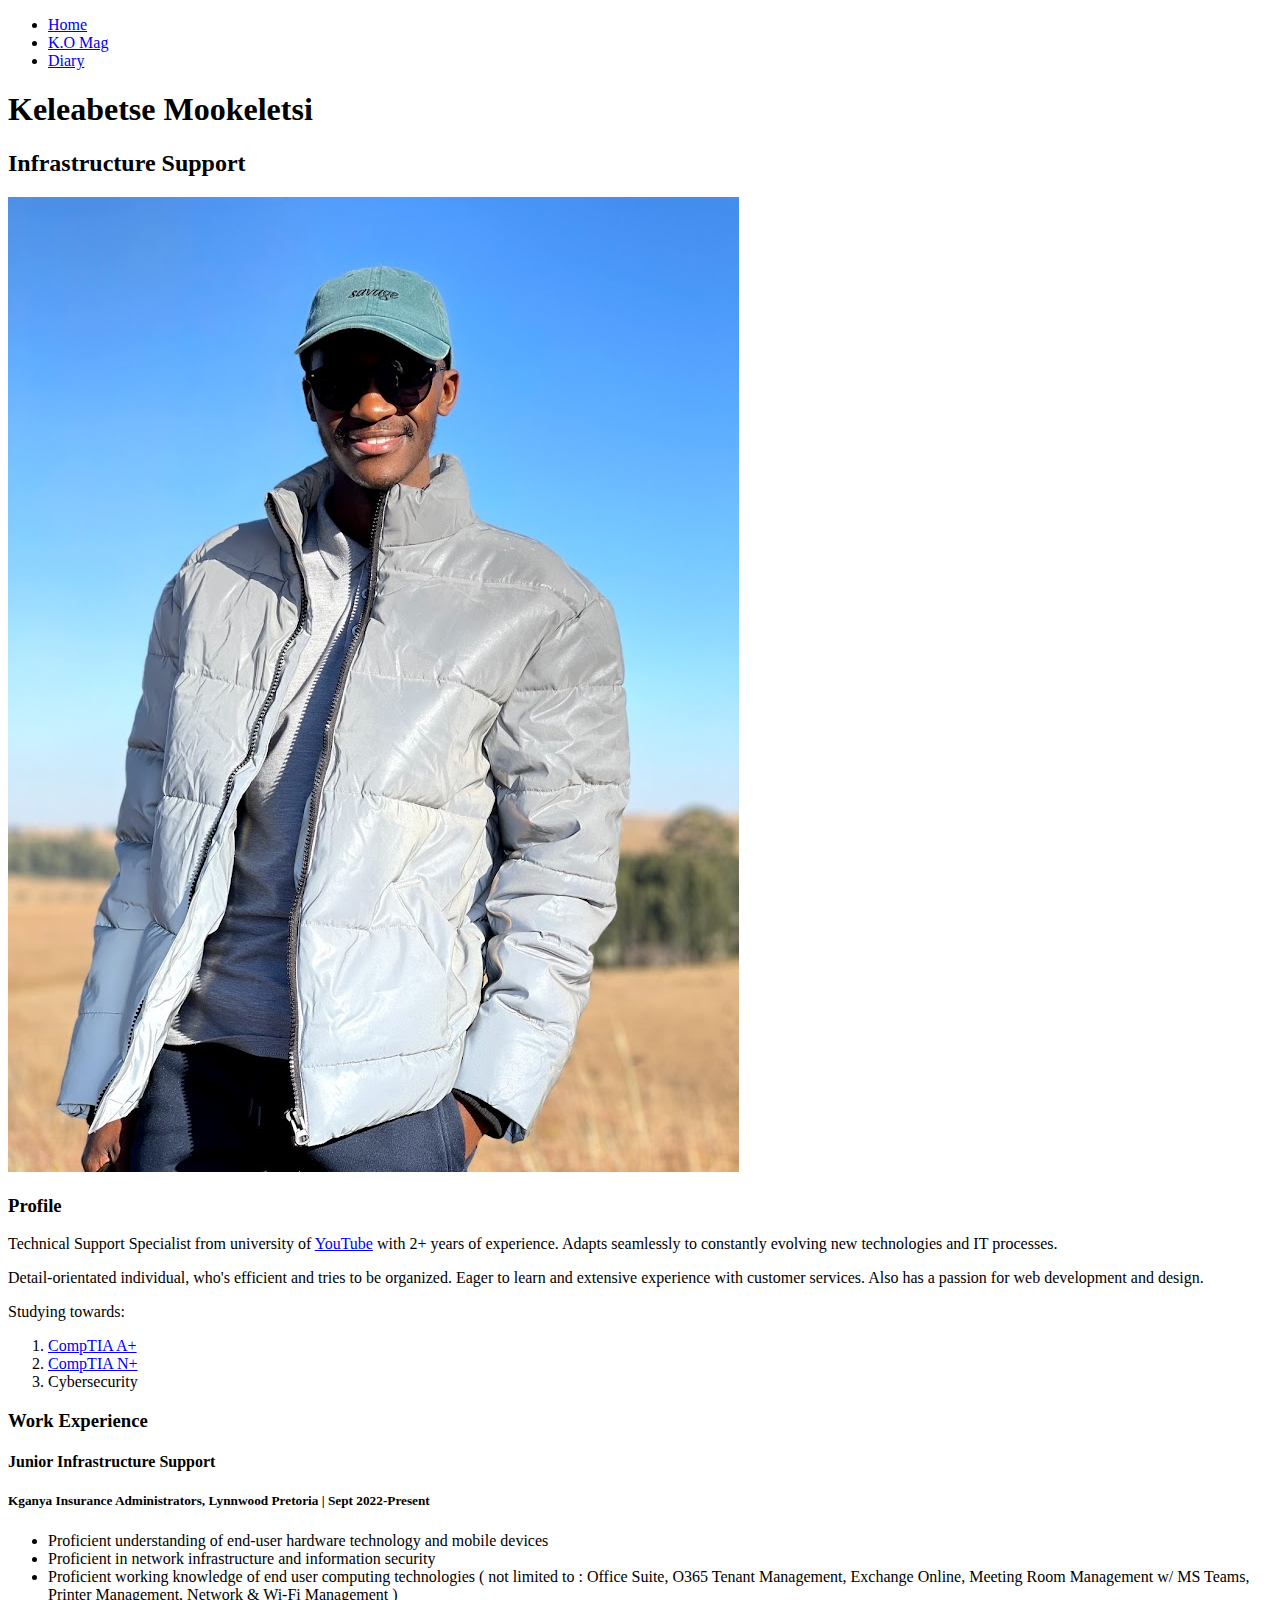
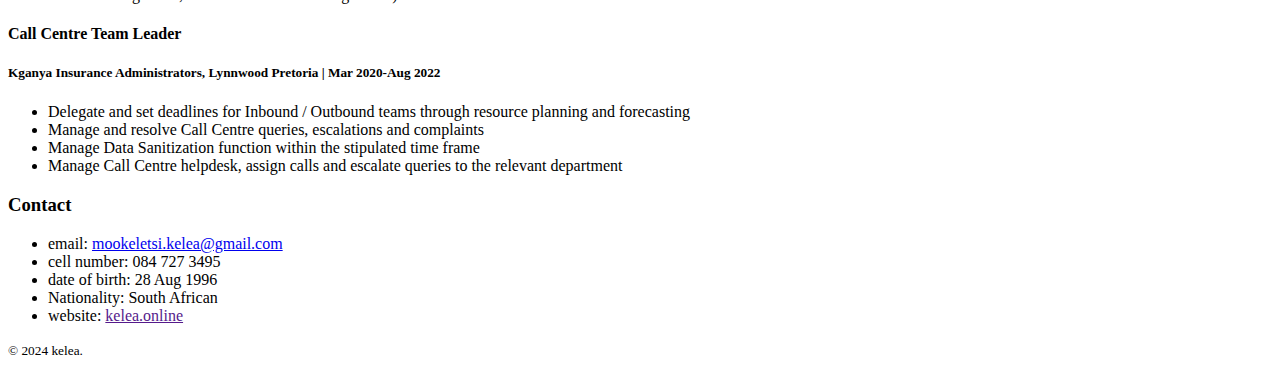
==== index.html @ e6877d41 "Update index.html" ====
<!DOCTYPE html>
<html lang="en">
<head>
    <meta charset="UTF-8">
    <meta name="viewport" content="width=device-width, initial-scale=1.0">
    <title>Resume</title>
</head>
<body>
    <div class="mainNav">
        <nav>
            <ul>
                <li><a href="./index.html">Home</a></li>
                <li><a href="kelea-online.github.io/Project1/mag.html">K.O Mag</a></li>
                <li><a href="/diary.html">Diary</a></li>
            </ul>
        </nav>
    </div>
    <h1>Keleabetse Mookeletsi</h1>
    <h2>Infrastructure Support</h2>
    <img src="./media/Kelea.jpg" alt="handsome young black man posing and smiling at camera wearing green cap and dark sunglasses">

    <h3>Profile</h3>
    <p>Technical Support Specialist from university of <a href="https://www.youtube.com/">YouTube</a> with 2+ years of experience. Adapts seamlessly to constantly evolving new technologies and IT processes.</p>
    <p>Detail-orientated individual, who's efficient and tries to be organized. Eager to learn and extensive experience with customer services. Also has a passion for web development and design.</p>
    <div>Studying towards: </div>
    <ol>
        <li><a href="https://www.comptia.org/training/by-certification/a">CompTIA A+</a></li>
        <li><a href="https://www.comptia.org/training/by-certification/network">CompTIA N+</a></li>
        <li>Cybersecurity</li>
    </ol>

    <h3> Work Experience</h3>
    <h4>Junior Infrastructure Support</h4>
    <h5>Kganya Insurance Administrators, Lynnwood Pretoria | Sept 2022-Present</h5>
    <ul>
        <li>Proficient understanding of end-user hardware technology and mobile devices</li>
        <li>Proficient in network infrastructure and information security</li>
        <li>Proficient working knowledge of end user computing technologies ( not limited to : Office Suite, O365 Tenant Management, Exchange Online, Meeting Room Management w/ MS Teams, Printer Management, Network & Wi-Fi Management )</li>
    </ul>
    <h4>Call Centre Team Leader</h4>
    <h5>Kganya Insurance Administrators, Lynnwood Pretoria | Mar 2020-Aug 2022</h5>
    <ul>
        <li>Delegate and set deadlines for Inbound / Outbound teams through resource planning and forecasting</li>
        <li>Manage and resolve Call Centre queries, escalations and complaints</li>
        <li>Manage Data Sanitization function within the stipulated time frame</li>
        <li>Manage Call Centre helpdesk, assign calls and escalate queries to the relevant department</li>
    </ul>

    <h3>Contact</h3>
    <ul>
        <li>email: <a href="mailto:mookeletsi.kelea@gmail.com">mookeletsi.kelea@gmail.com</a></li>
        <li>cell number: 084 727 3495</li>
        <li>date of birth: 28 Aug 1996</li>
        <li>Nationality: South African</li>
        <li>website: <a href="">kelea.online</a> </li>
    </ul>
    <footer>
        <small>
            &copy; 2024 kelea.
        </small>
    </footer>
</body>
</html>
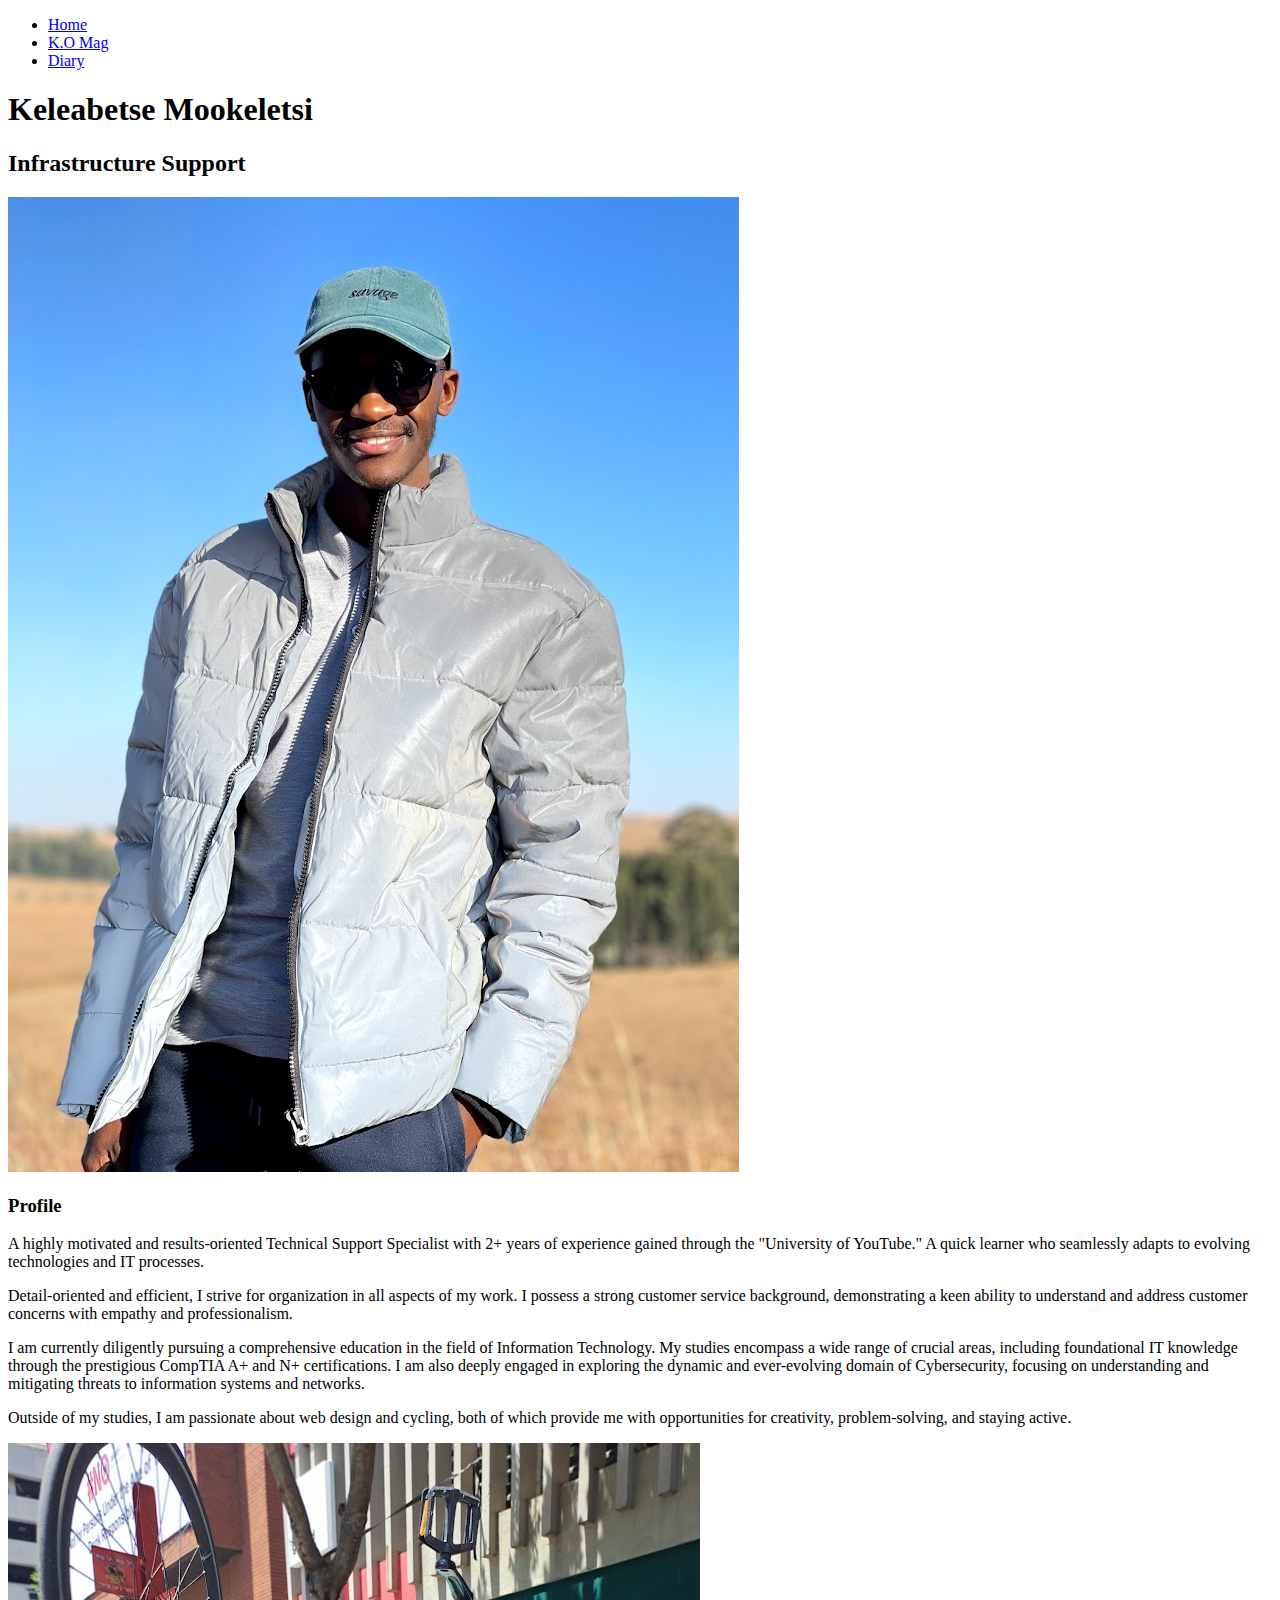
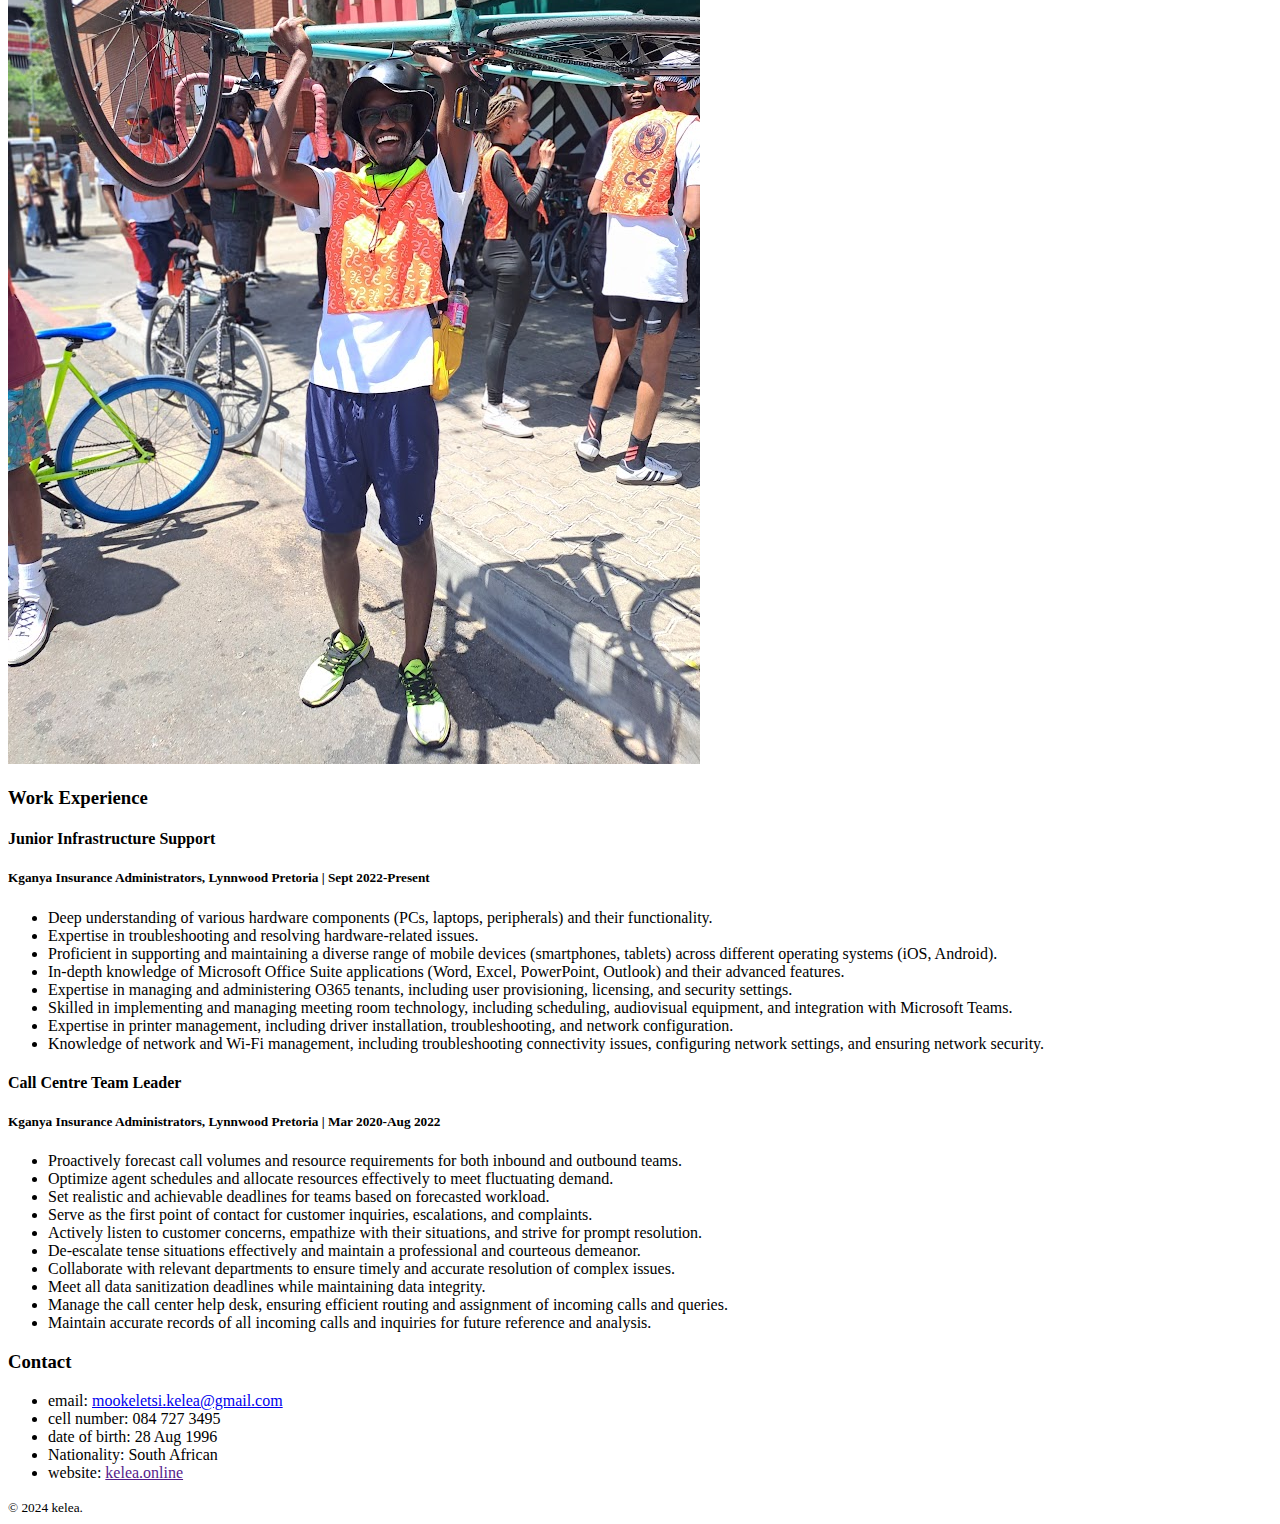
==== commit 1b75c98b: "Amended html page" ====
--- a/index.html
+++ b/index.html
@@ -9,9 +9,9 @@
     <div class="mainNav">
         <nav>
             <ul>
-                <li><a href="./index.html">Home</a></li>
-                <li><a href="kelea-online.github.io/Project1/mag.html">K.O Mag</a></li>
-                <li><a href="/diary.html">Diary</a></li>
+                <li><a href="index.html">Home</a></li>
+                <li><a href="mag.html">K.O Mag</a></li>
+                <li><a href="diary.html">Diary</a></li>
             </ul>
         </nav>
     </div>
@@ -20,30 +20,39 @@
     <img src="./media/Kelea.jpg" alt="handsome young black man posing and smiling at camera wearing green cap and dark sunglasses">
 
     <h3>Profile</h3>
-    <p>Technical Support Specialist from university of <a href="https://www.youtube.com/">YouTube</a> with 2+ years of experience. Adapts seamlessly to constantly evolving new technologies and IT processes.</p>
-    <p>Detail-orientated individual, who's efficient and tries to be organized. Eager to learn and extensive experience with customer services. Also has a passion for web development and design.</p>
-    <div>Studying towards: </div>
-    <ol>
-        <li><a href="https://www.comptia.org/training/by-certification/a">CompTIA A+</a></li>
-        <li><a href="https://www.comptia.org/training/by-certification/network">CompTIA N+</a></li>
-        <li>Cybersecurity</li>
-    </ol>
+    <p>A highly motivated and results-oriented Technical Support Specialist with 2+ years of experience gained through the "University of YouTube." A quick learner who seamlessly adapts to evolving technologies and IT processes.</p>
+    <p>Detail-oriented and efficient, I strive for organization in all aspects of my work. I possess a strong customer service background, demonstrating a keen ability to understand and address customer concerns with empathy and professionalism.</p>
+    <p>I am currently diligently pursuing a comprehensive education in the field of Information Technology. My studies encompass a wide range of crucial areas, including foundational IT knowledge through the prestigious CompTIA A+ and N+ certifications. I am also deeply engaged in exploring the dynamic and ever-evolving domain of Cybersecurity, focusing on understanding and mitigating threats to information systems and networks.</p>
+    <p>Outside of my studies, I am passionate about web design and cycling, both of which provide me with opportunities for creativity, problem-solving, and staying active.</p>
+
+    <img src="media/cycling.jpg" alt="young tall dark and handsome man holding up road bicycle over his head">
 
     <h3> Work Experience</h3>
     <h4>Junior Infrastructure Support</h4>
     <h5>Kganya Insurance Administrators, Lynnwood Pretoria | Sept 2022-Present</h5>
     <ul>
-        <li>Proficient understanding of end-user hardware technology and mobile devices</li>
-        <li>Proficient in network infrastructure and information security</li>
-        <li>Proficient working knowledge of end user computing technologies ( not limited to : Office Suite, O365 Tenant Management, Exchange Online, Meeting Room Management w/ MS Teams, Printer Management, Network & Wi-Fi Management )</li>
+        <li>Deep understanding of various hardware components (PCs, laptops, peripherals) and their functionality.</li>
+        <li>Expertise in troubleshooting and resolving hardware-related issues.</li>
+        <li>Proficient in supporting and maintaining a diverse range of mobile devices (smartphones, tablets) across different operating systems (iOS, Android).</li>
+        <li>In-depth knowledge of Microsoft Office Suite applications (Word, Excel, PowerPoint, Outlook) and their advanced features.</li>
+        <li>Expertise in managing and administering O365 tenants, including user provisioning, licensing, and security settings.</li>
+        <li>Skilled in implementing and managing meeting room technology, including scheduling, audiovisual equipment, and integration with Microsoft Teams.</li>
+        <li>Expertise in printer management, including driver installation, troubleshooting, and network configuration.</li>
+        <li>Knowledge of network and Wi-Fi management, including troubleshooting connectivity issues, configuring network settings, and ensuring network security.</li>
     </ul>
     <h4>Call Centre Team Leader</h4>
     <h5>Kganya Insurance Administrators, Lynnwood Pretoria | Mar 2020-Aug 2022</h5>
     <ul>
-        <li>Delegate and set deadlines for Inbound / Outbound teams through resource planning and forecasting</li>
-        <li>Manage and resolve Call Centre queries, escalations and complaints</li>
-        <li>Manage Data Sanitization function within the stipulated time frame</li>
-        <li>Manage Call Centre helpdesk, assign calls and escalate queries to the relevant department</li>
+        <li>Proactively forecast call volumes and resource requirements for both inbound and outbound teams.</li>
+        <li>Optimize agent schedules and allocate resources effectively to meet fluctuating demand.</li>
+        <li>Set realistic and achievable deadlines for teams based on forecasted workload.</li>
+        <li>Serve as the first point of contact for customer inquiries, escalations, and complaints.</li>
+        <li>Actively listen to customer concerns, empathize with their situations, and strive for prompt resolution.</li>
+        <li>De-escalate tense situations effectively and maintain a professional and courteous demeanor.</li>
+        <li>Collaborate with relevant departments to ensure timely and accurate resolution of complex issues.</li>
+        <li>Meet all data sanitization deadlines while maintaining data integrity.</li>
+        <li>Manage the call center help desk, ensuring efficient routing and assignment of incoming calls and queries.</li>
+        <li>Maintain accurate records of all incoming calls and inquiries for future reference and analysis.</li>
     </ul>
 
     <h3>Contact</h3>
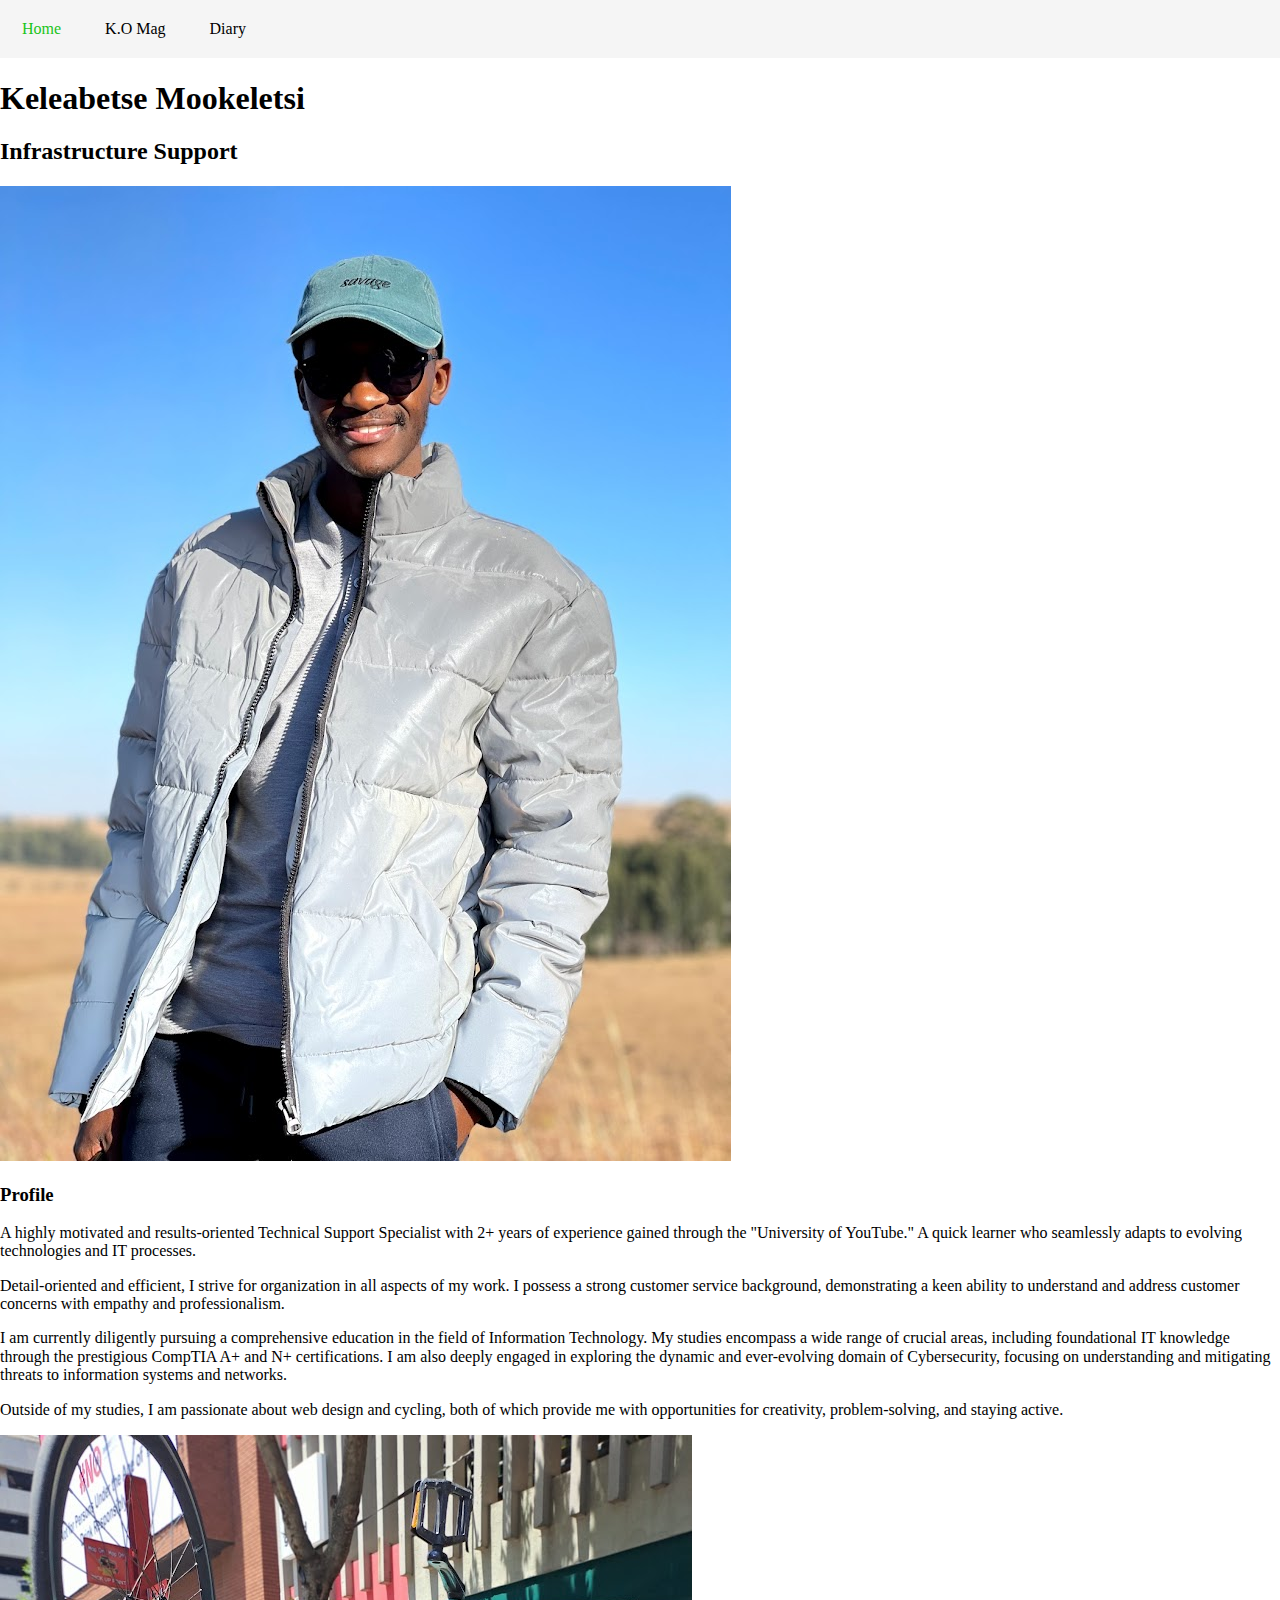
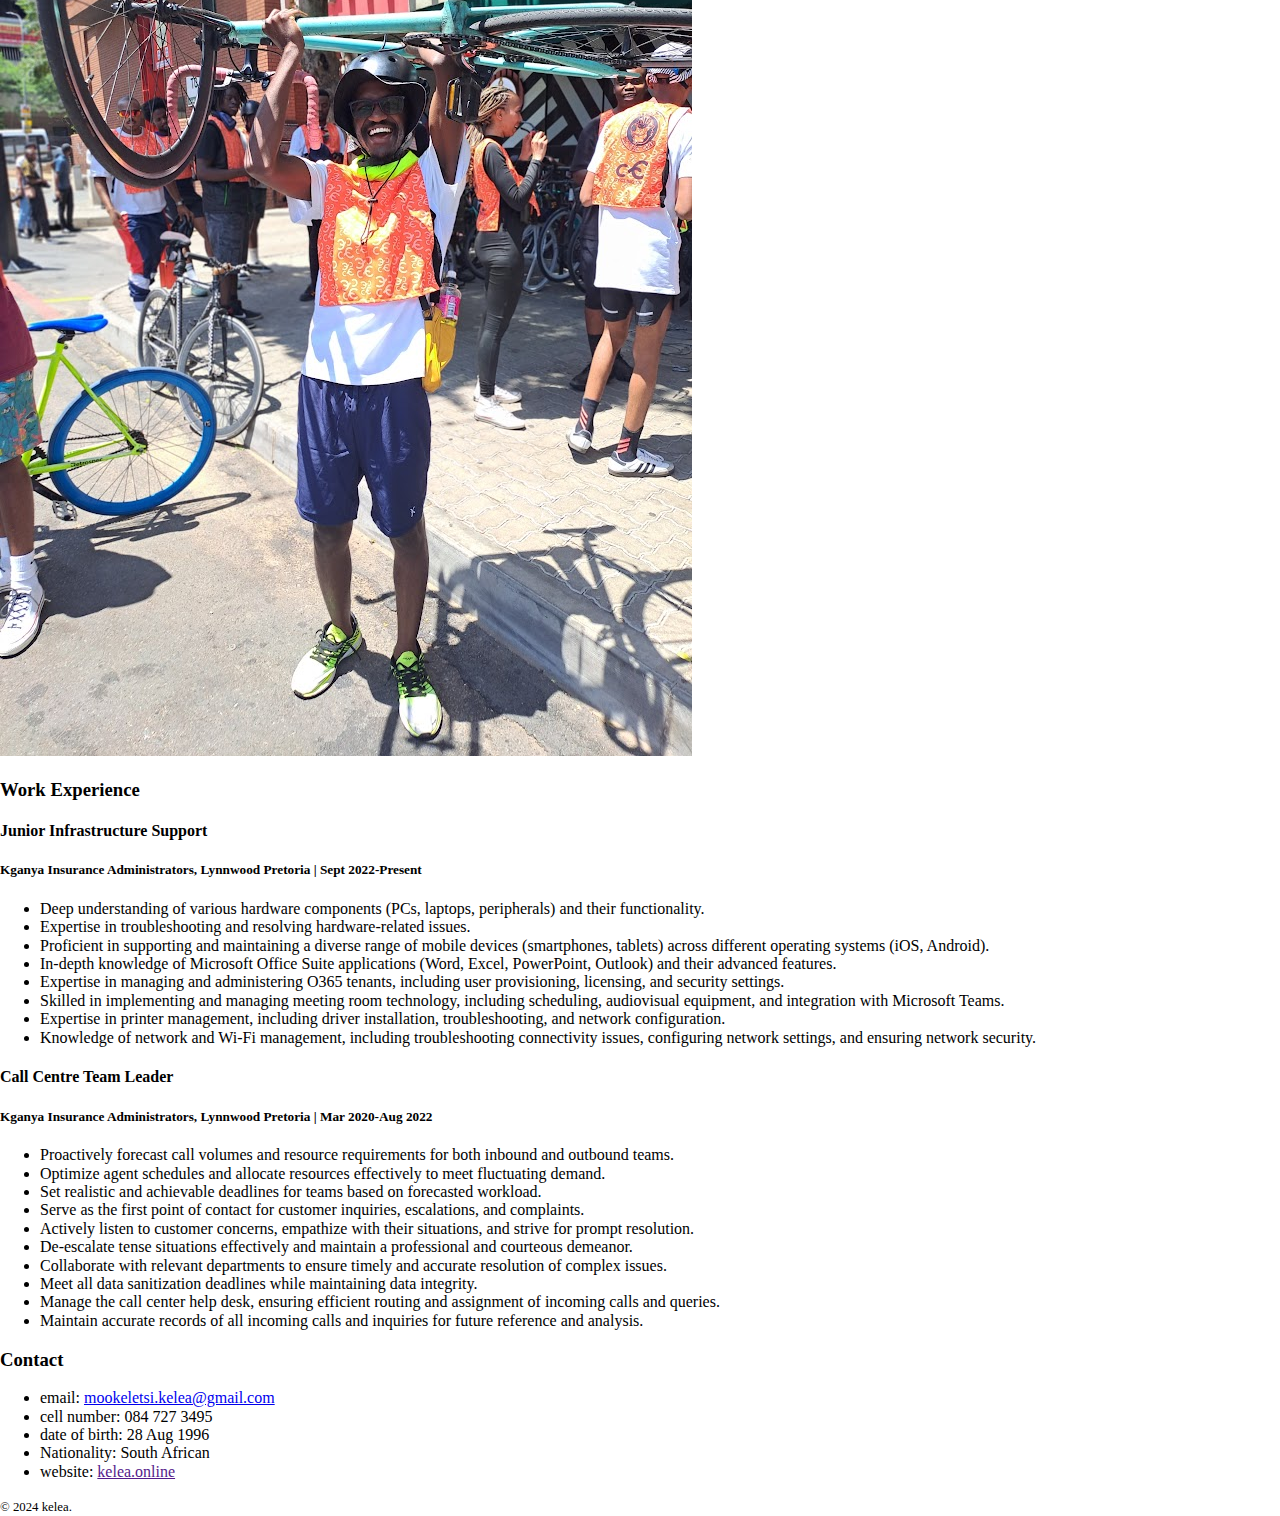
==== commit 0925a6a1: "Updated normalise.css" ====
--- a/index.html
+++ b/index.html
@@ -4,6 +4,8 @@
     <meta charset="UTF-8">
     <meta name="viewport" content="width=device-width, initial-scale=1.0">
     <title>Resume</title>
+    <link rel="stylesheet" href="css/normalize.css">
+    <link rel="stylesheet" href="css/style.css">
 </head>
 <body>
     <div class="mainNav">
--- a/css/style.css
+++ b/css/style.css
@@ -0,0 +1,28 @@
+main {
+  margin-left: 50px;
+  margin-right: 50px;
+}
+
+.mainNav ul {
+  list-style-type: none;
+  margin: 0;
+  padding: 0;
+  overflow: hidden;
+  background-color: whitesmoke;
+}
+
+.mainNav li {
+  float: left;
+}
+
+.mainNav li a {
+  color: black;
+  text-decoration: none;
+  padding: 20px 22px;
+  display: block;
+  text-align: center;
+}
+
+.mainNav a:hover {
+  color: rgb(27, 196, 27);
+}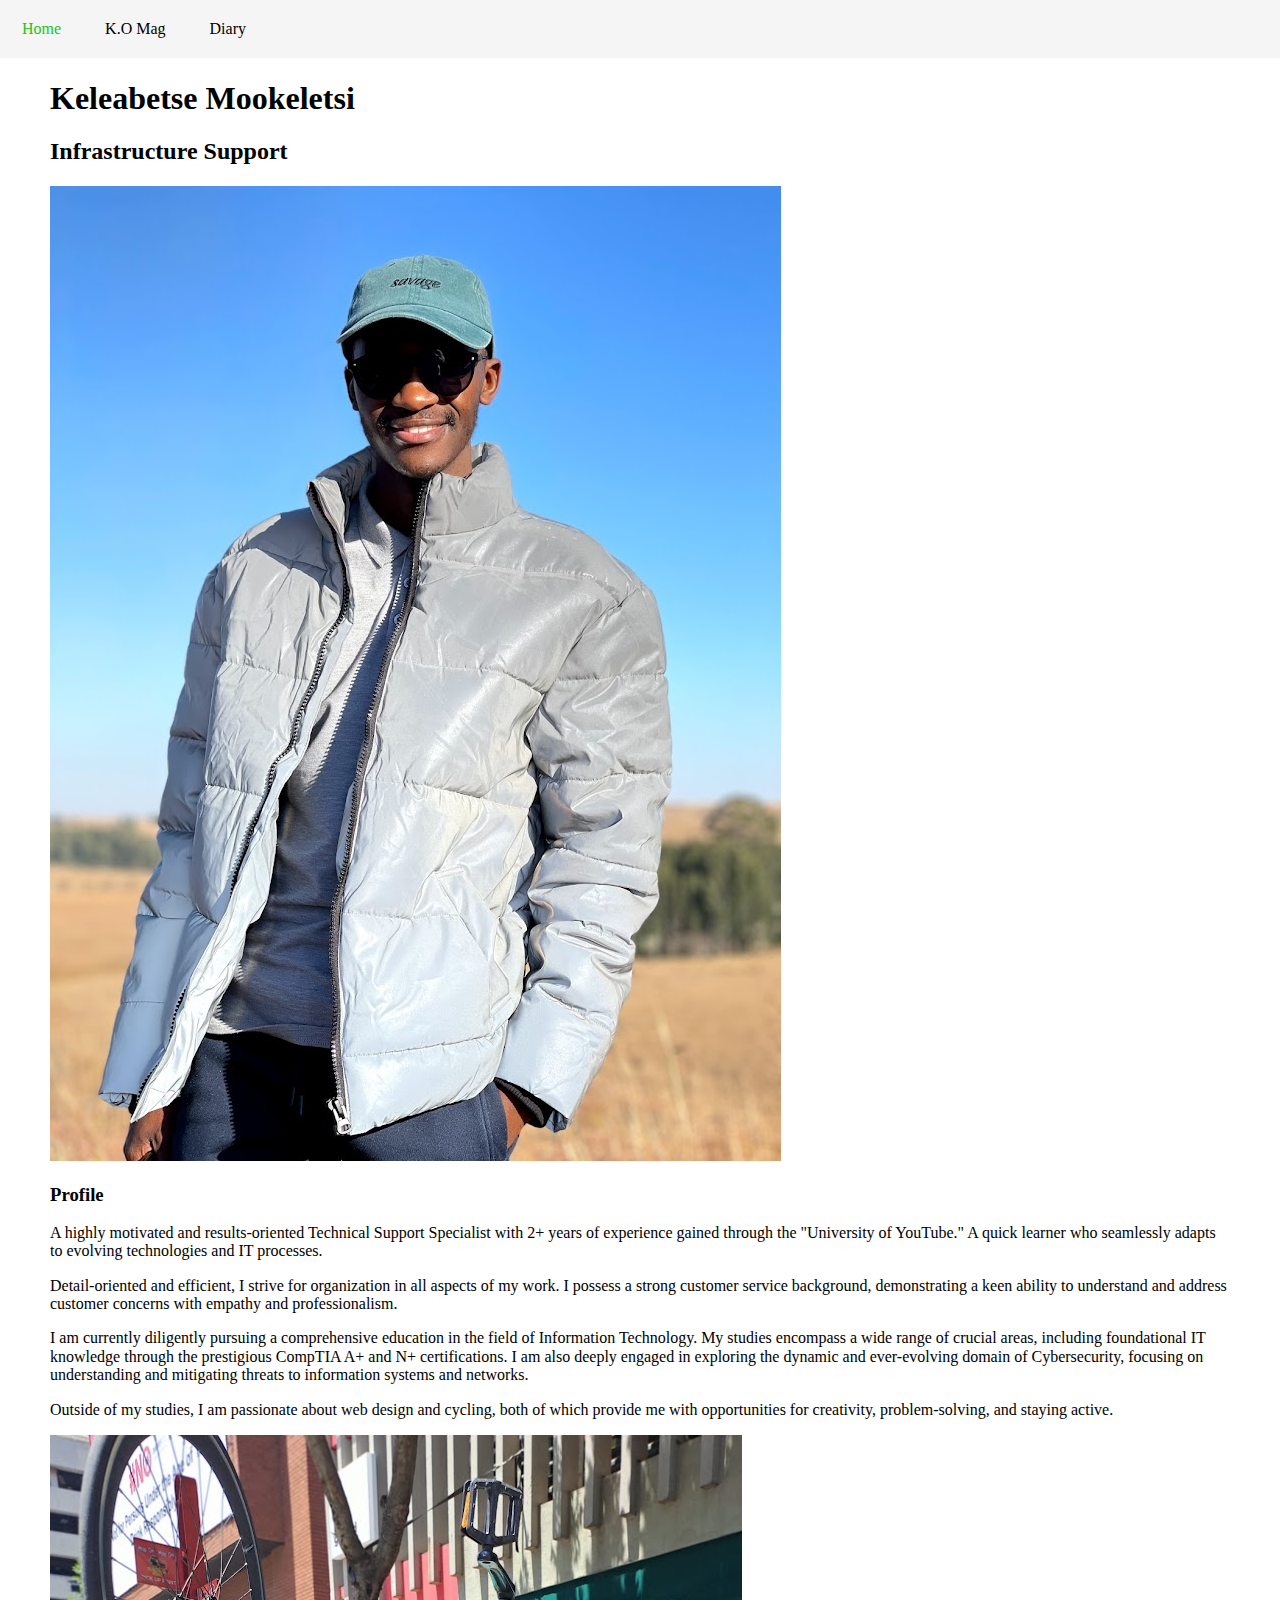
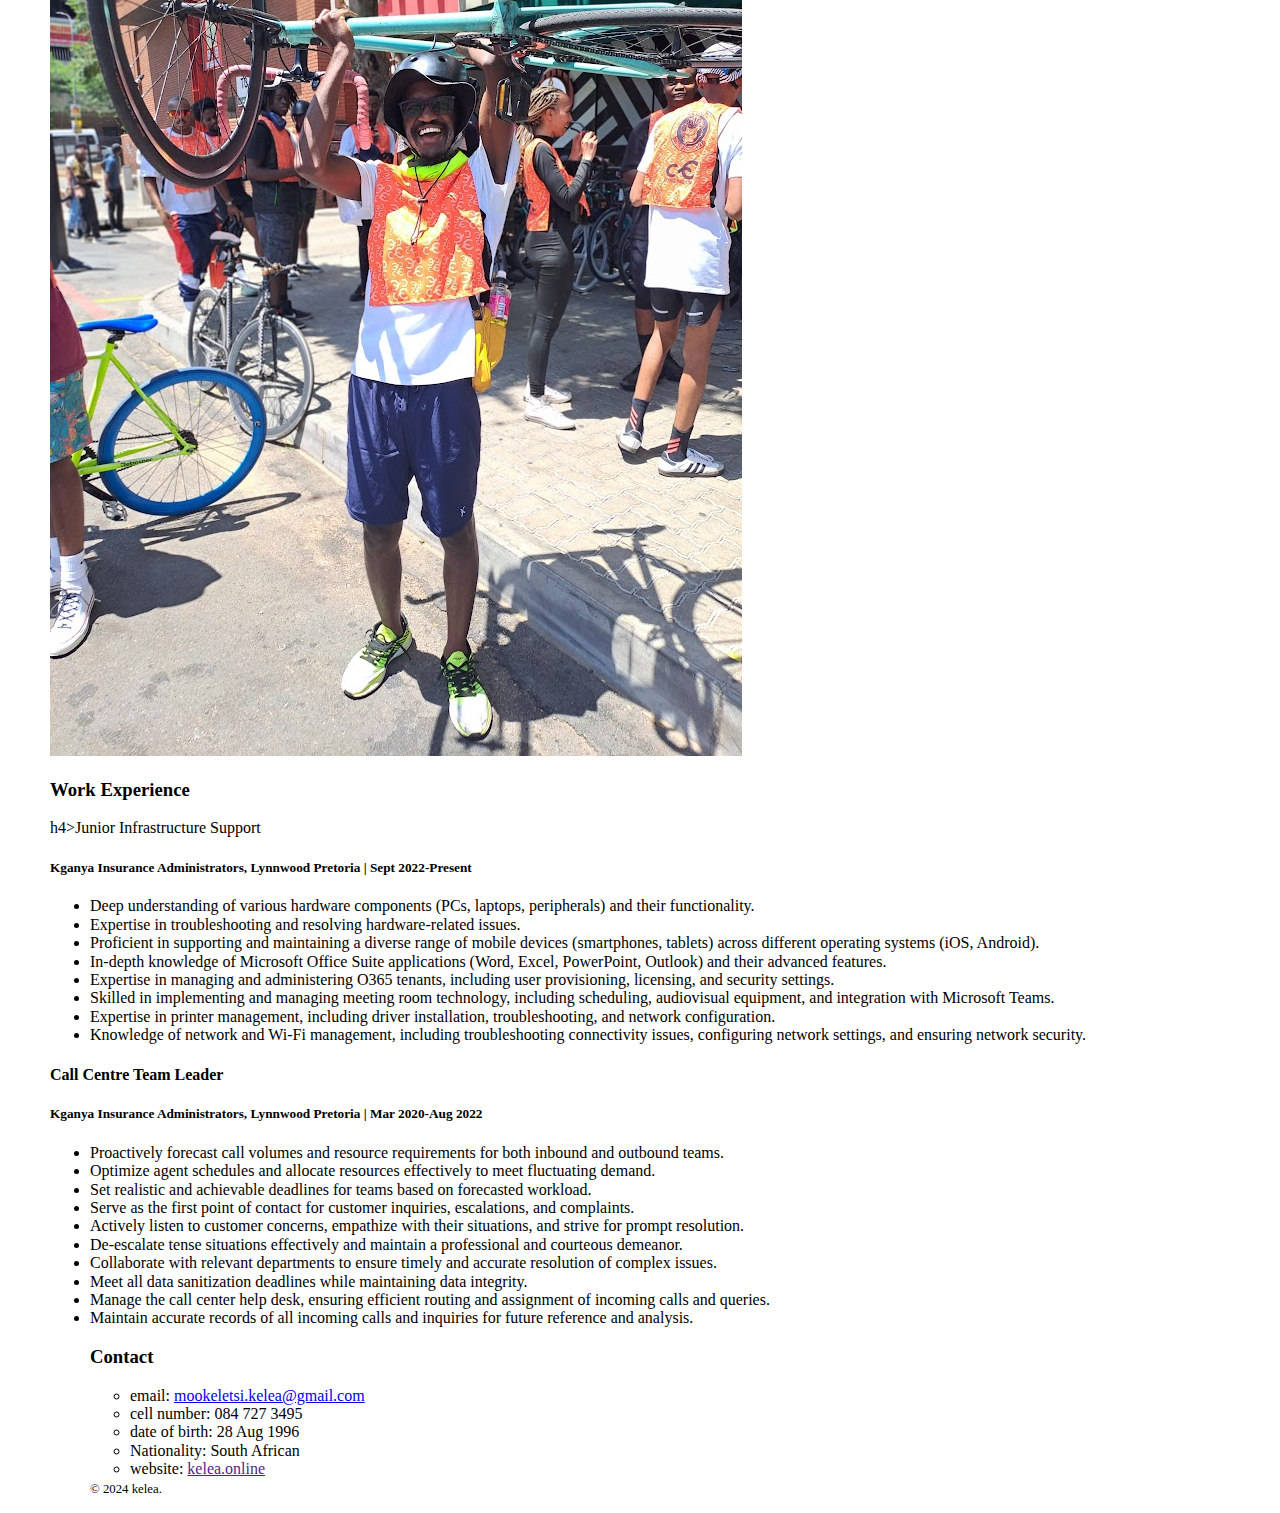
==== commit 255583e1: "Updated header and main elements" ====
--- a/index.html
+++ b/index.html
@@ -7,68 +7,75 @@
     <link rel="stylesheet" href="css/normalize.css">
     <link rel="stylesheet" href="css/style.css">
 </head>
+
 <body>
-    <div class="mainNav">
-        <nav>
-            <ul>
-                <li><a href="index.html">Home</a></li>
-                <li><a href="mag.html">K.O Mag</a></li>
-                <li><a href="diary.html">Diary</a></li>
-            </ul>
-        </nav>
-    </div>
-    <h1>Keleabetse Mookeletsi</h1>
-    <h2>Infrastructure Support</h2>
-    <img src="./media/Kelea.jpg" alt="handsome young black man posing and smiling at camera wearing green cap and dark sunglasses">
+    <header>
+        <div class="mainNav">
+            <nav>
+                <ul>
+                    <li><a href="index.html">Home</a></li>
+                    <li><a href="mag.html">K.O Mag</a></li>
+                    <li><a href="diary.html">Diary</a></li>
+                </ul>
+            </nav>
+        </div>
 
-    <h3>Profile</h3>
-    <p>A highly motivated and results-oriented Technical Support Specialist with 2+ years of experience gained through the "University of YouTube." A quick learner who seamlessly adapts to evolving technologies and IT processes.</p>
-    <p>Detail-oriented and efficient, I strive for organization in all aspects of my work. I possess a strong customer service background, demonstrating a keen ability to understand and address customer concerns with empathy and professionalism.</p>
-    <p>I am currently diligently pursuing a comprehensive education in the field of Information Technology. My studies encompass a wide range of crucial areas, including foundational IT knowledge through the prestigious CompTIA A+ and N+ certifications. I am also deeply engaged in exploring the dynamic and ever-evolving domain of Cybersecurity, focusing on understanding and mitigating threats to information systems and networks.</p>
-    <p>Outside of my studies, I am passionate about web design and cycling, both of which provide me with opportunities for creativity, problem-solving, and staying active.</p>
+    </header>
+    
+    <main>
+        <h1>Keleabetse Mookeletsi</h1>
+        <h2>Infrastructure Support</h2>
+        <img src="./media/Kelea.jpg" alt="handsome young black man posing and smiling at camera wearing green cap and dark sunglasses">
 
-    <img src="media/cycling.jpg" alt="young tall dark and handsome man holding up road bicycle over his head">
+        <h3>Profile</h3>
+        <p>A highly motivated and results-oriented Technical Support Specialist with 2+ years of experience gained through the "University of YouTube." A quick learner who seamlessly adapts to evolving technologies and IT processes.</p>
+        <p>Detail-oriented and efficient, I strive for organization in all aspects of my work. I possess a strong customer service background, demonstrating a keen ability to understand and address customer concerns with empathy and professionalism.</p>
+        <p>I am currently diligently pursuing a comprehensive education in the field of Information Technology. My studies encompass a wide range of crucial areas, including foundational IT knowledge through the prestigious CompTIA A+ and N+ certifications. I am also deeply engaged in exploring the dynamic and ever-evolving domain of Cybersecurity, focusing on understanding and mitigating threats to information systems and networks.</p>
+        <p>Outside of my studies, I am passionate about web design and cycling, both of which provide me with opportunities for creativity, problem-solving, and staying active.</p>
 
-    <h3> Work Experience</h3>
-    <h4>Junior Infrastructure Support</h4>
-    <h5>Kganya Insurance Administrators, Lynnwood Pretoria | Sept 2022-Present</h5>
-    <ul>
-        <li>Deep understanding of various hardware components (PCs, laptops, peripherals) and their functionality.</li>
-        <li>Expertise in troubleshooting and resolving hardware-related issues.</li>
-        <li>Proficient in supporting and maintaining a diverse range of mobile devices (smartphones, tablets) across different operating systems (iOS, Android).</li>
-        <li>In-depth knowledge of Microsoft Office Suite applications (Word, Excel, PowerPoint, Outlook) and their advanced features.</li>
-        <li>Expertise in managing and administering O365 tenants, including user provisioning, licensing, and security settings.</li>
-        <li>Skilled in implementing and managing meeting room technology, including scheduling, audiovisual equipment, and integration with Microsoft Teams.</li>
-        <li>Expertise in printer management, including driver installation, troubleshooting, and network configuration.</li>
-        <li>Knowledge of network and Wi-Fi management, including troubleshooting connectivity issues, configuring network settings, and ensuring network security.</li>
-    </ul>
-    <h4>Call Centre Team Leader</h4>
-    <h5>Kganya Insurance Administrators, Lynnwood Pretoria | Mar 2020-Aug 2022</h5>
-    <ul>
-        <li>Proactively forecast call volumes and resource requirements for both inbound and outbound teams.</li>
-        <li>Optimize agent schedules and allocate resources effectively to meet fluctuating demand.</li>
-        <li>Set realistic and achievable deadlines for teams based on forecasted workload.</li>
-        <li>Serve as the first point of contact for customer inquiries, escalations, and complaints.</li>
-        <li>Actively listen to customer concerns, empathize with their situations, and strive for prompt resolution.</li>
-        <li>De-escalate tense situations effectively and maintain a professional and courteous demeanor.</li>
-        <li>Collaborate with relevant departments to ensure timely and accurate resolution of complex issues.</li>
-        <li>Meet all data sanitization deadlines while maintaining data integrity.</li>
-        <li>Manage the call center help desk, ensuring efficient routing and assignment of incoming calls and queries.</li>
-        <li>Maintain accurate records of all incoming calls and inquiries for future reference and analysis.</li>
-    </ul>
+        <img src="media/cycling.jpg" alt="young tall dark and handsome man holding up road bicycle over his head">
 
-    <h3>Contact</h3>
-    <ul>
-        <li>email: <a href="mailto:mookeletsi.kelea@gmail.com">mookeletsi.kelea@gmail.com</a></li>
-        <li>cell number: 084 727 3495</li>
-        <li>date of birth: 28 Aug 1996</li>
-        <li>Nationality: South African</li>
-        <li>website: <a href="">kelea.online</a> </li>
-    </ul>
-    <footer>
-        <small>
-            &copy; 2024 kelea.
-        </small>
-    </footer>
+        <h3> Work Experience</h3>
+        h4>Junior Infrastructure Support</h4>
+        <h5>Kganya Insurance Administrators, Lynnwood Pretoria | Sept 2022-Present</h5>
+        <ul>
+            <li>Deep understanding of various hardware components (PCs, laptops, peripherals) and their functionality.</li>
+            <li>Expertise in troubleshooting and resolving hardware-related issues.</li>
+            <li>Proficient in supporting and maintaining a diverse range of mobile devices (smartphones, tablets) across different operating systems (iOS, Android).</li>
+            <li>In-depth knowledge of Microsoft Office Suite applications (Word, Excel, PowerPoint, Outlook) and their advanced features.</li>
+            <li>Expertise in managing and administering O365 tenants, including user provisioning, licensing, and security settings.</li>
+            <li>Skilled in implementing and managing meeting room technology, including scheduling, audiovisual equipment, and integration with Microsoft Teams.</li>
+            <li>Expertise in printer management, including driver installation, troubleshooting, and network configuration.</li>
+            <li>Knowledge of network and Wi-Fi management, including troubleshooting connectivity issues, configuring network settings, and ensuring network security.</li>
+        </ul>
+        <h4>Call Centre Team Leader</h4>
+        <h5>Kganya Insurance Administrators, Lynnwood Pretoria | Mar 2020-Aug 2022</h5>
+        <ul>
+            <li>Proactively forecast call volumes and resource requirements for both inbound and outbound teams.</li>
+            <li>Optimize agent schedules and allocate resources effectively to meet fluctuating demand.</li>
+            <li>Set realistic and achievable deadlines for teams based on forecasted workload.</li>
+            <li>Serve as the first point of contact for customer inquiries, escalations, and complaints.</li>
+            <li>Actively listen to customer concerns, empathize with their situations, and strive for prompt resolution.</li>
+            <li>De-escalate tense situations effectively and maintain a professional and courteous demeanor.</li>
+            <li>Collaborate with relevant departments to ensure timely and accurate resolution of complex issues.</li>
+            <li>Meet all data sanitization deadlines while maintaining data integrity.</li>
+            <li>Manage the call center help desk, ensuring efficient routing and assignment of incoming calls and queries.</li>
+            <li>Maintain accurate records of all incoming calls and inquiries for future reference and analysis.</li>
+        </u>
+
+        <h3>Contact</h3>
+        <ul>
+            <li>email: <a href="mailto:mookeletsi.kelea@gmail.com">mookeletsi.kelea@gmail.com</a></li>
+            <li>cell number: 084 727 3495</li>
+            <li>date of birth: 28 Aug 1996</li>
+            <li>Nationality: South African</li>
+            <li>website: <a href="">kelea.online</a> </li>
+        </ul>
+        <footer>
+            <small>
+                &copy; 2024 kelea.
+            </small>
+        </footer>
+    </main>
 </body>
 </html>
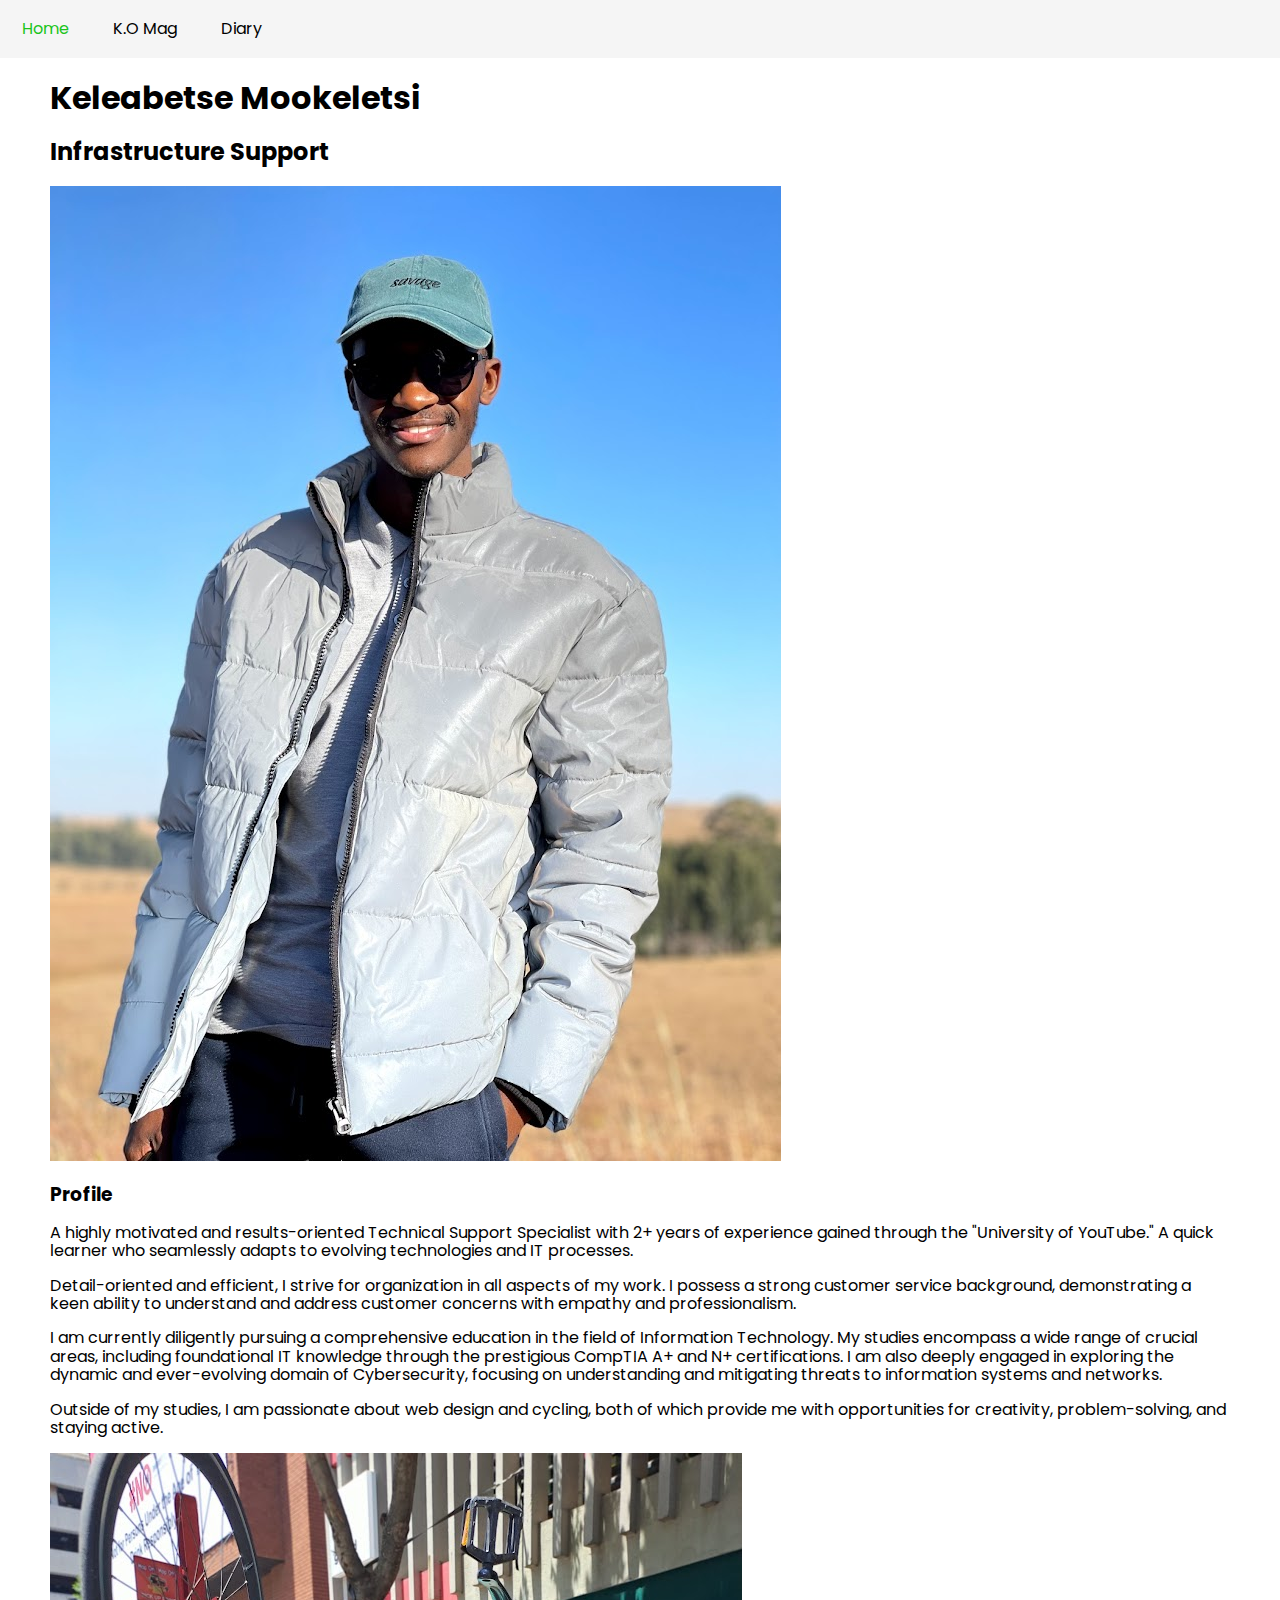
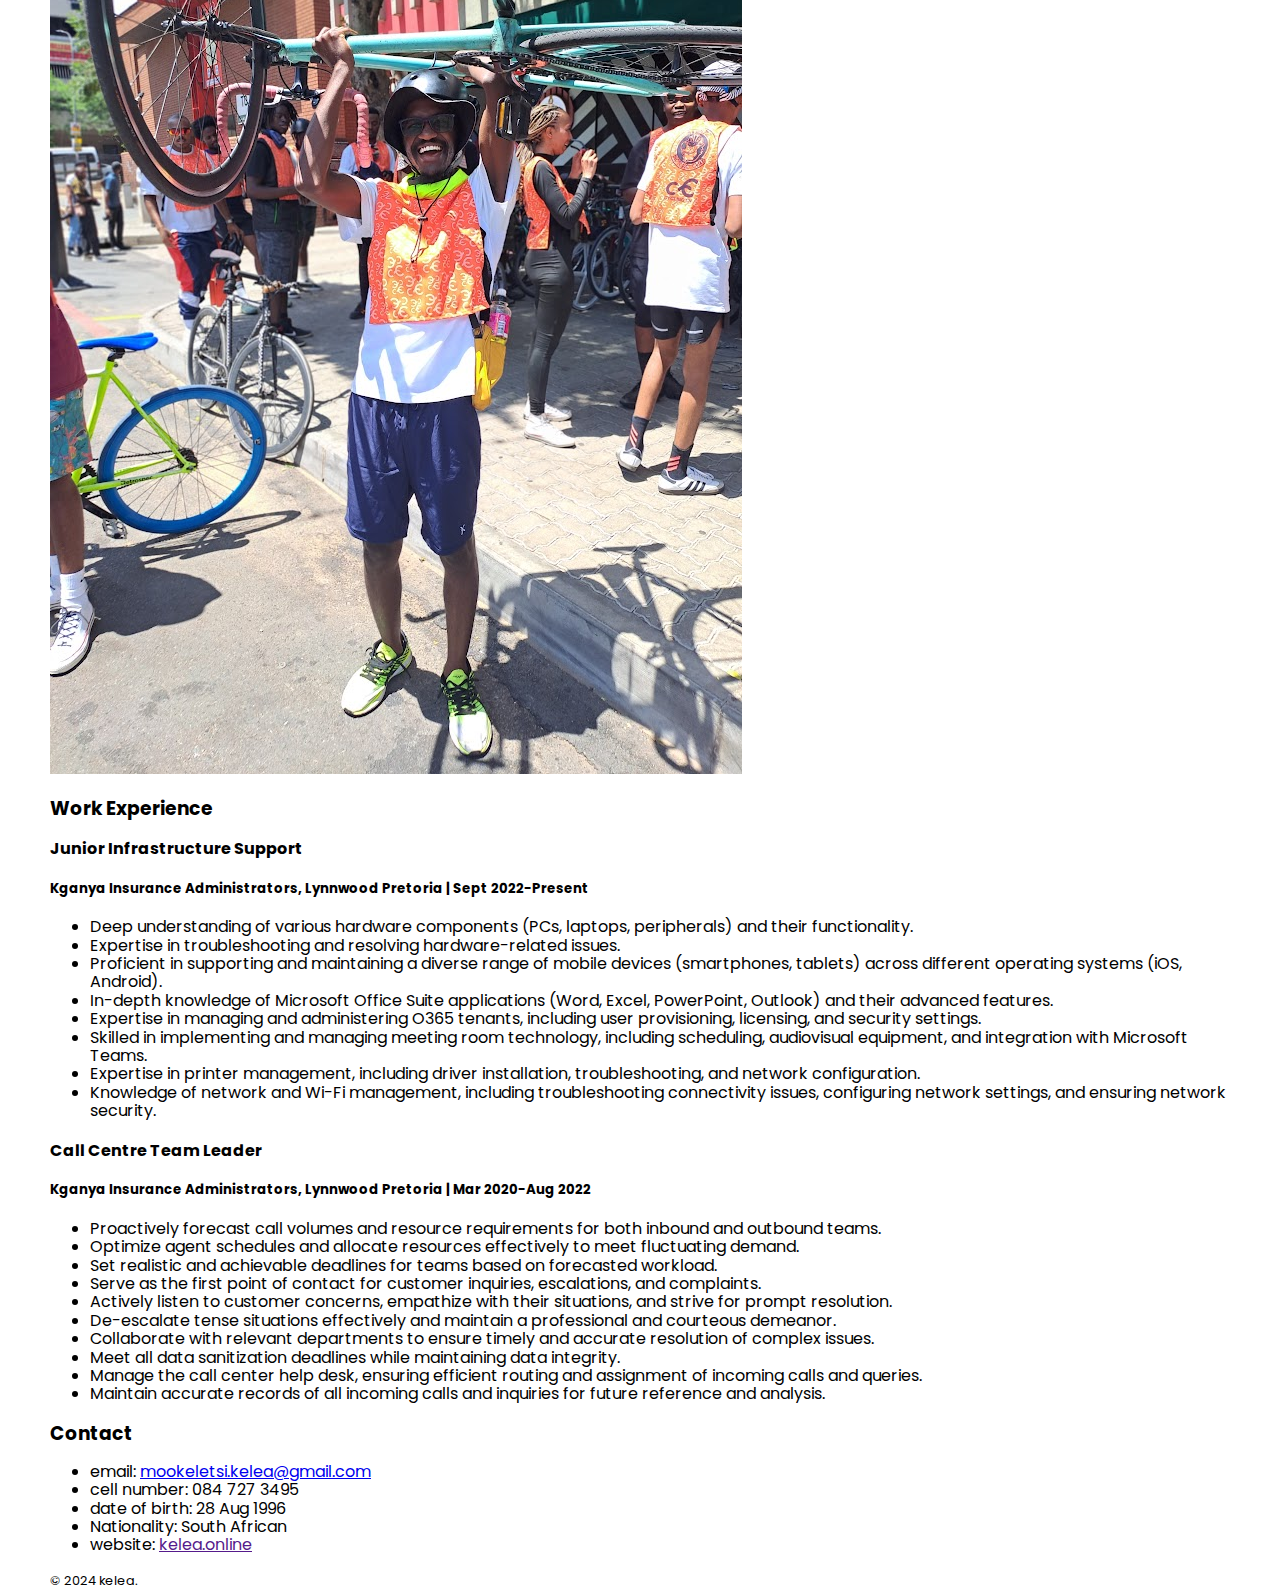
==== commit d4b81954: "Updated all files and elements" ====
--- a/index.html
+++ b/index.html
@@ -36,7 +36,7 @@
         <img src="media/cycling.jpg" alt="young tall dark and handsome man holding up road bicycle over his head">
 
         <h3> Work Experience</h3>
-        h4>Junior Infrastructure Support</h4>
+        <h4>Junior Infrastructure Support</h4>
         <h5>Kganya Insurance Administrators, Lynnwood Pretoria | Sept 2022-Present</h5>
         <ul>
             <li>Deep understanding of various hardware components (PCs, laptops, peripherals) and their functionality.</li>
@@ -61,7 +61,7 @@
             <li>Meet all data sanitization deadlines while maintaining data integrity.</li>
             <li>Manage the call center help desk, ensuring efficient routing and assignment of incoming calls and queries.</li>
             <li>Maintain accurate records of all incoming calls and inquiries for future reference and analysis.</li>
-        </u>
+        </ul>
 
         <h3>Contact</h3>
         <ul>
--- a/css/style.css
+++ b/css/style.css
@@ -1,6 +1,18 @@
+@import url('https://fonts.googleapis.com/css2?family=Poppins:ital,wght@0,100;0,200;0,300;0,400;0,500;0,600;0,700;0,800;0,900;1,100;1,200;1,300;1,400;1,500;1,600;1,700;1,800;1,900&family=Rubik:ital,wght@0,300..900;1,300..900&display=swap');
+
+body {
+  font-family: 'Poppins';
+}
+
+:root {
+  --primary-color: black;
+  --secondary-color: whitesmoke;
+  --accent-color: #1bc41b;
+}
+
 main {
-  margin-left: 50px;
-  margin-right: 50px;
+  padding-left: 50px;
+  padding-right: 50px;
 }
 
 .mainNav ul {
@@ -8,7 +20,7 @@
   margin: 0;
   padding: 0;
   overflow: hidden;
-  background-color: whitesmoke;
+  background-color: var(--secondary-color);
 }
 
 .mainNav li {
@@ -16,7 +28,7 @@
 }
 
 .mainNav li a {
-  color: black;
+  color: var(--primary-color);
   text-decoration: none;
   padding: 20px 22px;
   display: block;
@@ -24,5 +36,5 @@
 }
 
 .mainNav a:hover {
-  color: rgb(27, 196, 27);
+  color: var(--accent-color);
 }